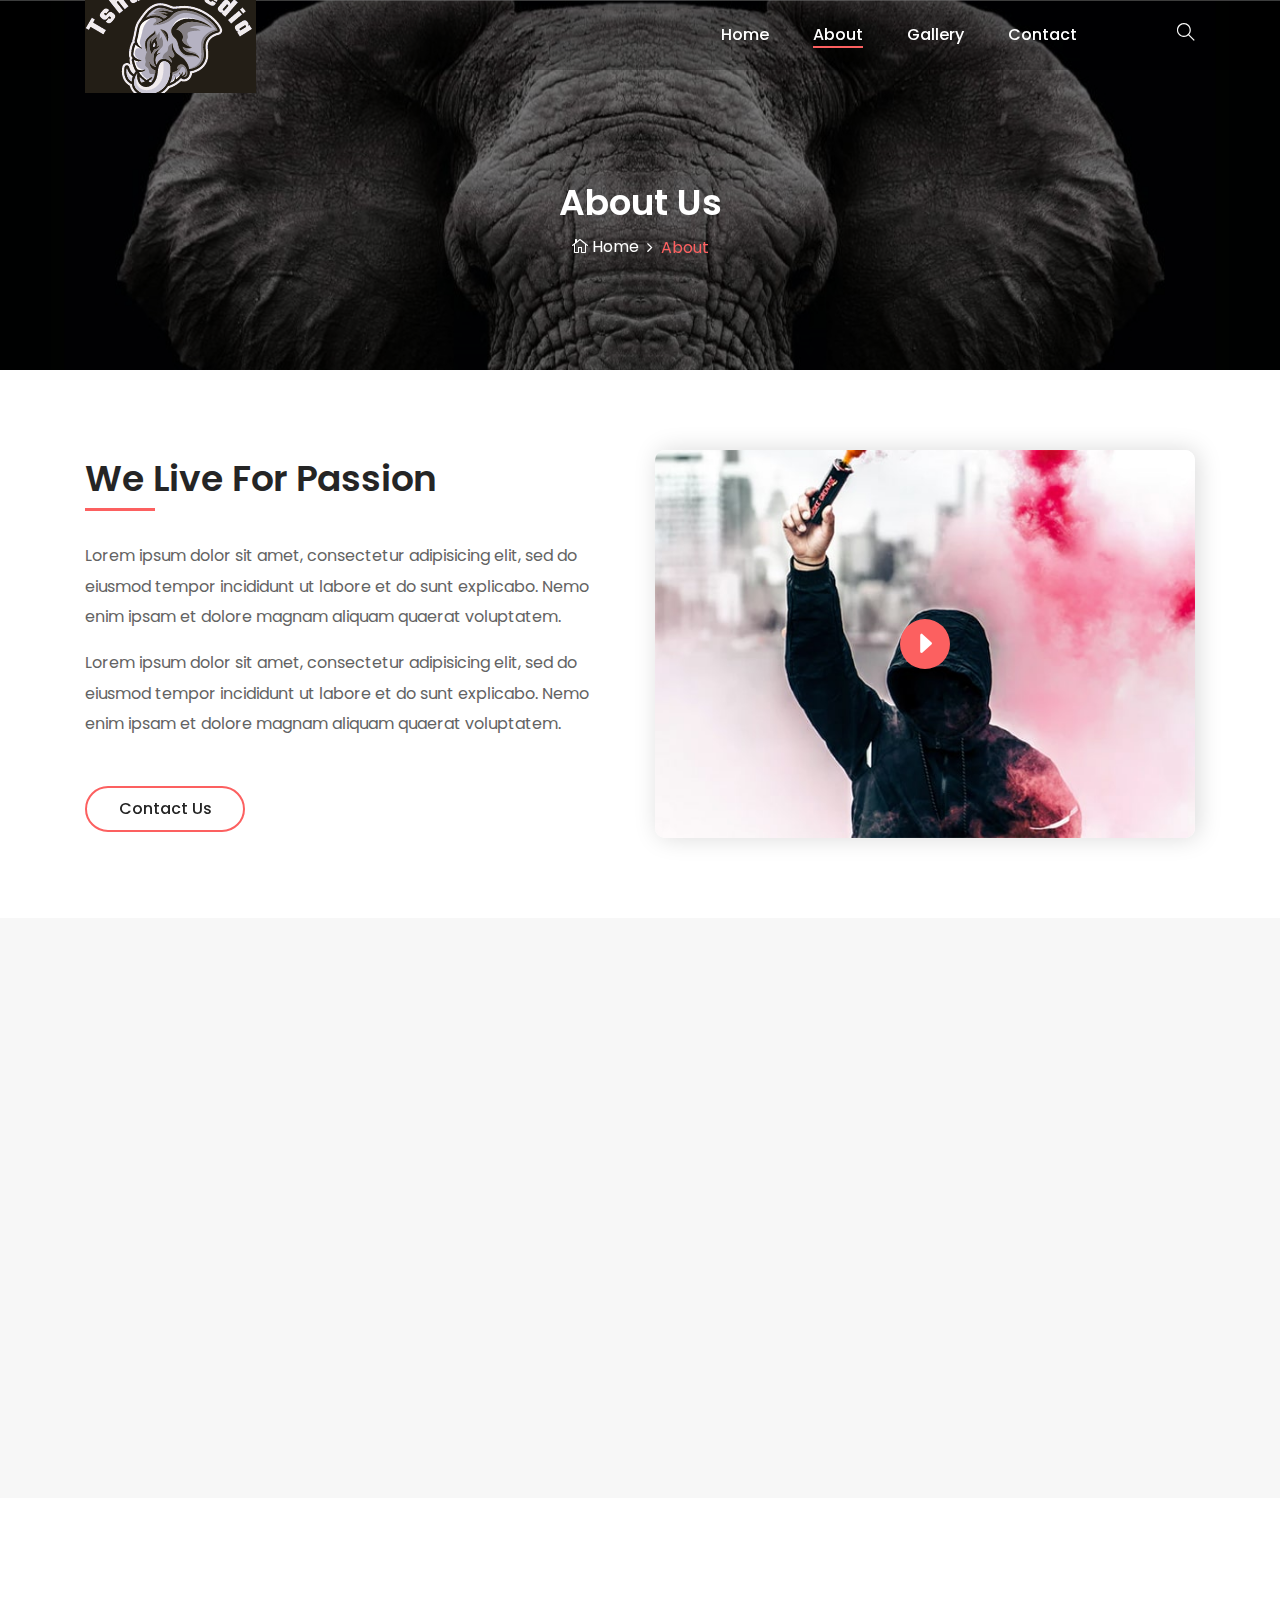
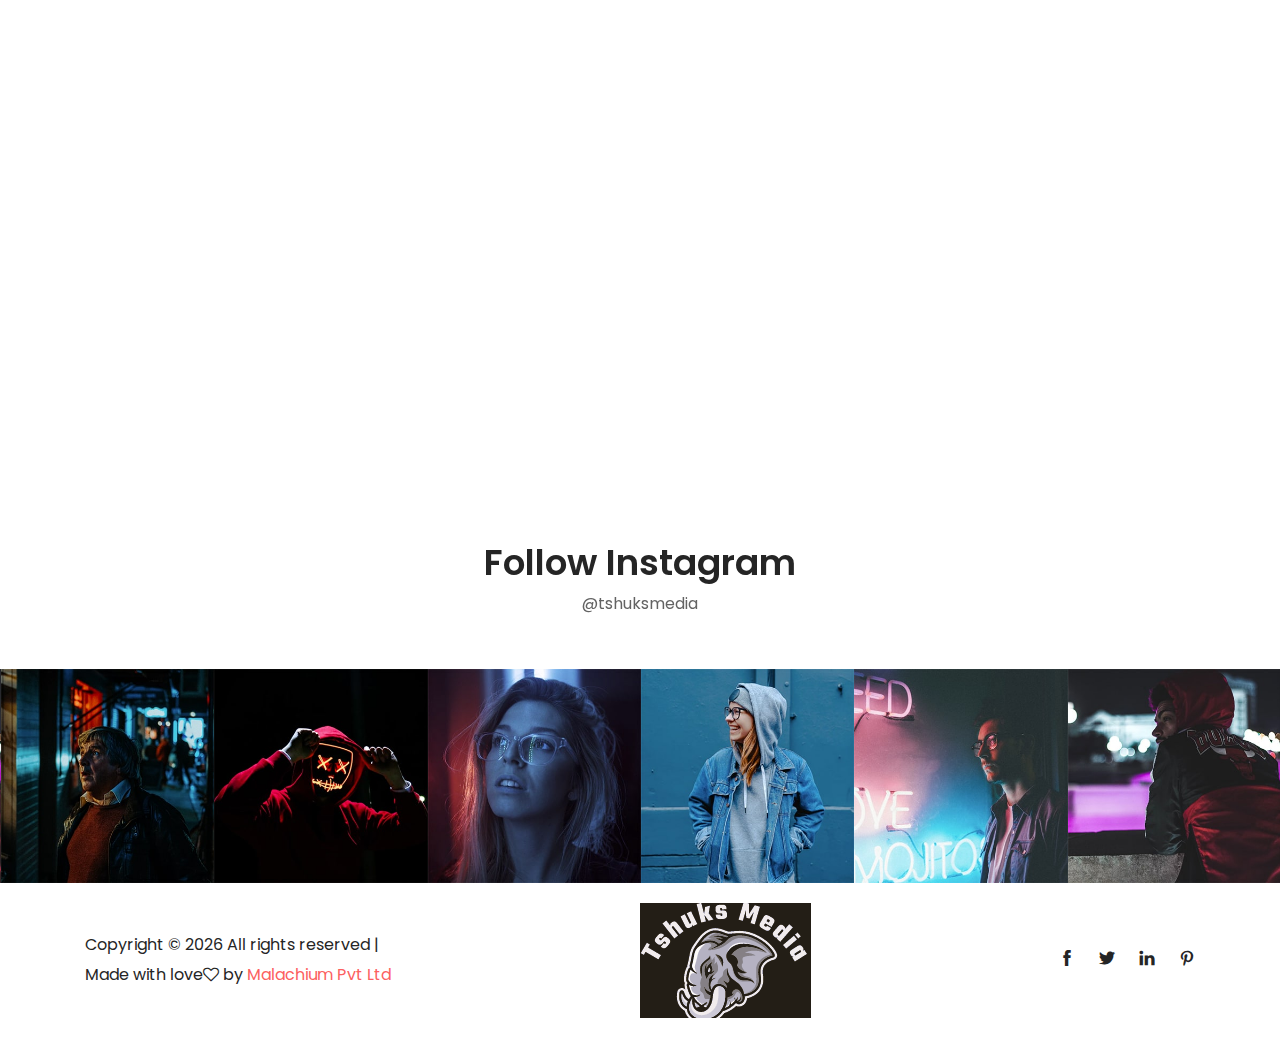
==== about.html @ f644c374 "first commit" ====
<!DOCTYPE html>
<html lang="en">

<head>
    <meta charset="UTF-8">
    <meta name="description" content="">
    <meta http-equiv="X-UA-Compatible" content="IE=edge">
    <meta name="viewport" content="width=device-width, initial-scale=1, shrink-to-fit=no">

    <!-- Title -->
    <title>Tshuks Media</title>

    <!-- Favicon -->
    <link rel="icon" href="./img/core-img/favicon.png">

    <!-- Stylesheet -->
    <link rel="stylesheet" href="style.css">

</head>

<body>
    <!-- Preloader -->
    <div id="preloader">
        <div class="loader"></div>
    </div>
    <!-- /Preloader -->

    <!-- Top Search Form Area -->
    <div class="top-search-area">
        <div class="modal fade" id="searchModal" tabindex="-1" role="dialog" aria-hidden="true">
            <div class="modal-dialog modal-dialog-centered" role="document">
                <div class="modal-content">
                    <div class="modal-body">
                        <!-- Close -->
                        <button type="button" class="btn close-btn" data-dismiss="modal"><i class="ti-close"></i></button>
                        <!-- Form -->
                        <form action="index.html" method="post">
                            <input type="search" name="top-search-bar" class="form-control" placeholder="Search and hit enter...">
                            <button type="submit">Search</button>
                        </form>
                    </div>
                </div>
            </div>
        </div>
    </div>

    <!-- Header Area Start -->
    <header class="header-area">
        <!-- Main Header Start -->
        <div class="main-header-area">
            <div class="classy-nav-container breakpoint-off">
                <div class="container">
                    <!-- Classy Menu -->
                    <nav class="classy-navbar justify-content-between" id="alimeNav">

                        <!-- Logo -->
                        <a class="nav-brand" href="./index.html"><img src="./img/core-img/logo.png" alt=""></a>

                        <!-- Navbar Toggler -->
                        <div class="classy-navbar-toggler">
                            <span class="navbarToggler"><span></span><span></span><span></span></span>
                        </div>

                        <!-- Menu -->
                        <div class="classy-menu">
                            <!-- Menu Close Button -->
                            <div class="classycloseIcon">
                                <div class="cross-wrap"><span class="top"></span><span class="bottom"></span></div>
                            </div>
                            <!-- Nav Start -->
                            <div class="classynav">
                                <ul id="nav">
                                    <li><a href="./index.html">Home</a></li>
                                   
                                    <li class="active"><a href="./about.html">About</a></li>
                                    <li><a href="./gallery.html">Gallery</a></li>
                                    
                                    <li><a href="./contact.html">Contact</a></li>
                                </ul>

                                <!-- Search Icon -->
                                <div class="search-icon" data-toggle="modal" data-target="#searchModal"><i class="ti-search"></i></div>
                            </div>
                            <!-- Nav End -->
                        </div>
                    </nav>
                </div>
            </div>
        </div>
    </header>
    <!-- Header Area End -->

    <!-- Breadcrumb Area Start -->
    <section class="breadcrumb-area bg-img bg-overlay jarallax" style="background-image: url(img/bg-img/38.jpg);">
        <div class="container h-100">
            <div class="row h-100 align-items-center">
                <div class="col-12">
                    <div class="breadcrumb-content text-center">
                        <h2 class="page-title">About Us</h2>
                        <nav aria-label="breadcrumb">
                            <ol class="breadcrumb justify-content-center">
                                <li class="breadcrumb-item"><a href="index.html"><i class="icon_house_alt"></i> Home</a></li>
                                <li class="breadcrumb-item active" aria-current="page">About</li>
                            </ol>
                        </nav>
                    </div>
                </div>
            </div>
        </div>
    </section>
    <!-- Breadcrumb Area End -->

    <!-- About Us Area Start -->
    <div class="about-us-area section-padding-80-0 clearfix">
        <div class="container">
            <div class="row align-items-center">
                <div class="col-12 col-lg-6">
                    <div class="about-us-content mb-80">
                        <h3 class="wow fadeInUp" data-wow-delay="100ms">We Live For Passion</h3>
                        <div class="line wow fadeInUp" data-wow-delay="200ms"></div>
                        <p class="wow fadeInUp" data-wow-delay="300ms">Lorem ipsum dolor sit amet, consectetur adipisicing elit, sed do eiusmod tempor incididunt ut labore et do sunt explicabo. Nemo enim ipsam et dolore magnam aliquam quaerat voluptatem.</p>
                        <p class="wow fadeInUp" data-wow-delay="400ms">Lorem ipsum dolor sit amet, consectetur adipisicing elit, sed do eiusmod tempor incididunt ut labore et do sunt explicabo. Nemo enim ipsam et dolore magnam aliquam quaerat voluptatem.</p>
                        <a class="btn alime-btn btn-2 mt-30 wow fadeInUp" data-wow-delay="500ms" href="#">Contact Us</a>
                    </div>
                </div>
                <div class="col-12 col-lg-6">
                    <div class="about-video-area mb-80 wow fadeInUp" data-wow-delay="100ms">
                        <img src="img/bg-img/17.jpg" alt="">
                        <div class="video-icon">
                            <a href="https://www.youtube.com/watch?v=sSakBz_eYzQ" class="video-play-btn"><i class="arrow_triangle-right"></i></a>
                        </div>
                    </div>
                </div>
            </div>
        </div>
    </div>
    <!-- About Us Area End -->

    <!-- Why Choose Us Area Start -->
    <section class="why-choose-us-area bg-gray section-padding-80-0 clearfix">
        <div class="container">
            <div class="row">
                <div class="col-12">
                    <div class="section-heading text-center wow fadeInUp" data-wow-delay="100ms">
                        <h2>Why Choose Us</h2>
                    </div>
                </div>
            </div>

            <div class="row">
                <!-- Single Why Choose Area -->
                <div class="col-md-6 col-lg-4">
                    <div class="why-choose-us-content text-center mb-80 wow fadeInUp" data-wow-delay="100ms">
                        <div class="chosse-us-icon">
                            <i class="fa fa-film" aria-hidden="true"></i>
                        </div>
                        <h4>High Quality Images</h4>
                        <p>Lorem ipsum dolor sit amet, consectetur isicing elit, sed do eiusmod tempor incididunt ut labore et dolore magna aliqua. Ut elit, sed do eiusmod te</p>
                    </div>
                </div>

                <!-- Single Why Choose Area -->
                <div class="col-md-6 col-lg-4">
                    <div class="why-choose-us-content text-center mb-80 wow fadeInUp" data-wow-delay="300ms">
                        <div class="chosse-us-icon">
                            <i class="fa fa-pencil" aria-hidden="true"></i>
                        </div>
                        <h4>Abundant Experience</h4>
                        <p>Lorem ipsum dolor sit amet, consectetur isicing elit, sed do eiusmod tempor incididunt ut labore et dolore magna aliqua. Ut elit, sed do eiusmod te</p>
                    </div>
                </div>

                <!-- Single Why Choose Area -->
                <div class="col-md-6 col-lg-4">
                    <div class="why-choose-us-content text-center mb-80 wow fadeInUp" data-wow-delay="500ms">
                        <div class="chosse-us-icon">
                            <i class="fa fa-camera" aria-hidden="true"></i>
                        </div>
                        <h4>Modern Equipments</h4>
                        <p>Lorem ipsum dolor sit amet, consectetur isicing elit, sed do eiusmod tempor incididunt ut labore et dolore magna aliqua. Ut elit, sed do eiusmod te</p>
                    </div>
                </div>
            </div>
        </div>
    </section>
    <!-- Why Choose  us Area End -->

    <!-- Our Team Area Start -->
    <section class="our-team-area section-padding-80-50">
        <div class="container">
            <div class="row">
                <div class="col-12">
                    <div class="section-heading text-center wow fadeInUp" data-wow-delay="100ms">
                        <h2>Our Services</h2>
                    </div>
                </div>
            </div>

            <div class="row">
                <!-- Team Member Area -->
                <div class="col-md-6 col-xl-3">
                    <div class="team-content-area text-center mb-30 wow fadeInUp" data-wow-delay="100ms">
                        <div class="member-thumb">
                            <img src="img/bg-img/19.jpg" alt="">
                        </div>
                        <h5>Events</h5>
                        <span>Photography</span>
                        <div class="member-social-info">
                            <a href="#"><i class="ti-facebook"></i></a>
                            <a href="#"><i class="ti-twitter-alt"></i></a>
                            <a href="#"><i class="ti-linkedin"></i></a>
                            <a href="#"><i class="ti-pinterest"></i></a>
                        </div>
                    </div>
                </div>

                <!-- Team Member Area -->
                <div class="col-md-6 col-xl-3">
                    <div class="team-content-area text-center mb-30 wow fadeInUp" data-wow-delay="300ms">
                        <div class="member-thumb">
                            <img src="img/bg-img/20.jpg" alt="">
                        </div>
                        <h5>Wedding</h5>
                        <span>Photography</span>
                        <div class="member-social-info">
                            <a href="#"><i class="ti-facebook"></i></a>
                            <a href="#"><i class="ti-twitter-alt"></i></a>
                            <a href="#"><i class="ti-linkedin"></i></a>
                            <a href="#"><i class="ti-pinterest"></i></a>
                        </div>
                    </div>
                </div>

                <!-- Team Member Area -->
                <div class="col-md-6 col-xl-3">
                    <div class="team-content-area text-center mb-30 wow fadeInUp" data-wow-delay="500ms">
                        <div class="member-thumb">
                            <img src="img/bg-img/21.jpg" alt="">
                        </div>
                        <h5>Photoshoots</h5>
                        <span></span>
                        <div class="member-social-info">
                            <a href="#"><i class="ti-facebook"></i></a>
                            <a href="#"><i class="ti-twitter-alt"></i></a>
                            <a href="#"><i class="ti-linkedin"></i></a>
                            <a href="#"><i class="ti-pinterest"></i></a>
                        </div>
                    </div>
                </div>

                <!-- Team Member Area -->
                <div class="col-md-6 col-xl-3">
                    <div class="team-content-area text-center mb-30 wow fadeInUp" data-wow-delay="700ms">
                        <div class="member-thumb">
                            <img src="img/bg-img/22.jpg" alt="">
                        </div>
                        <h5>Design</h5>
                        <span>Photography</span>
                        <div class="member-social-info">
                            <a href="#"><i class="ti-facebook"></i></a>
                            <a href="#"><i class="ti-twitter-alt"></i></a>
                            <a href="#"><i class="ti-linkedin"></i></a>
                            <a href="#"><i class="ti-pinterest"></i></a>
                        </div>
                    </div>
                </div>
            </div>
        </div>
    </section>
    <!-- Our Team Area End -->

    <!-- Follow Area Start -->
    <div class="follow-area clearfix">
        <div class="container">
            <div class="row">
                <div class="col-12">
                    <div class="section-heading text-center">
                        <h2>Follow Instagram</h2>
                        <p>@tshuksmedia</p>
                    </div>
                </div>
            </div>
        </div>

        <!-- Instagram Feed Area -->
        <div class="instragram-feed-area owl-carousel">
            <!-- Single Instagram Item -->
            <div class="single-instagram-item">
                <img src="img/bg-img/11.jpg" alt="">
                <div class="instagram-hover-content text-center d-flex align-items-center justify-content-center">
                    <a href="#">
                        <i class="ti-instagram" aria-hidden="true"></i>
                        <span>Tshuks Media</span>
                    </a>
                </div>
            </div>
            <!-- Single Instagram Item -->
            <div class="single-instagram-item">
                <img src="img/bg-img/12.jpg" alt="">
                <div class="instagram-hover-content text-center d-flex align-items-center justify-content-center">
                    <a href="#">
                        <i class="ti-instagram" aria-hidden="true"></i>
                        <span>Tshuks Media</span>
                    </a>
                </div>
            </div>
            <!-- Single Instagram Item -->
            <div class="single-instagram-item">
                <img src="img/bg-img/13.jpg" alt="">
                <div class="instagram-hover-content text-center d-flex align-items-center justify-content-center">
                    <a href="#">
                        <i class="ti-instagram" aria-hidden="true"></i>
                        <span>Tshuks Media</span>
                    </a>
                </div>
            </div>
            <!-- Single Instagram Item -->
            <div class="single-instagram-item">
                <img src="img/bg-img/14.jpg" alt="">
                <div class="instagram-hover-content text-center d-flex align-items-center justify-content-center">
                    <a href="#">
                        <i class="ti-instagram" aria-hidden="true"></i>
                        <span>Tshuks Media</span>
                    </a>
                </div>
            </div>
            <!-- Single Instagram Item -->
            <div class="single-instagram-item">
                <img src="img/bg-img/15.jpg" alt="">
                <div class="instagram-hover-content text-center d-flex align-items-center justify-content-center">
                    <a href="#">
                        <i class="ti-instagram" aria-hidden="true"></i>
                        <span>Tshuks Media</span>
                    </a>
                </div>
            </div>
            <!-- Single Instagram Item -->
            <div class="single-instagram-item">
                <img src="img/bg-img/16.jpg" alt="">
                <div class="instagram-hover-content text-center d-flex align-items-center justify-content-center">
                    <a href="#">
                        <i class="ti-instagram" aria-hidden="true"></i>
                        <span>Tshuks Media</span>
                    </a>
                </div>
            </div>
        </div>
    </div>
    <!-- Follow Area End -->

    <!-- Footer Area Start -->
    <footer class="footer-area">
        <div class="container">
            <div class="row">
                <div class="col-12">
                    <div class="footer-content d-flex align-items-center justify-content-between">
                        <!-- Copywrite Text -->
                        <div class="copywrite-text">
                            <p><!-- Link back to Colorlib can't be removed. Template is licensed under CC BY 3.0. -->
                                Copyright &copy;
                                <script>document.write(new Date().getFullYear());</script> All rights reserved | <br>Made with love<i
                                    class="fa fa-heart-o" aria-hidden="true"></i> by <a href="https://www.malachium.co.zw"
                                    target="_blank">Malachium Pvt Ltd</a>
                                <!-- Link back to Colorlib can't be removed. Template is licensed under CC BY 3.0. -->
                            </p>
                        </div>
                        <!-- Footer Logo -->
                        <div class="footer-logo">
                            <a href="#"><img src="img/core-img/logo2.png" alt=""></a>
                        </div>
                        <!-- Social Info -->
                        <div class="social-info">
                            <a href="#"><i class="ti-facebook" aria-hidden="true"></i></a>
                            <a href="#"><i class="ti-twitter-alt" aria-hidden="true"></i></a>
                            <a href="#"><i class="ti-linkedin" aria-hidden="true"></i></a>
                            <a href="#"><i class="ti-pinterest" aria-hidden="true"></i></a>
                        </div>
                    </div>
                </div>
            </div>
        </div>
    </footer>
    <!-- Footer Area End -->

    <!-- **** All JS Files ***** -->
    <!-- jQuery 2.2.4 -->
    <script src="js/jquery.min.js"></script>
    <!-- Popper -->
    <script src="js/popper.min.js"></script>
    <!-- Bootstrap -->
    <script src="js/bootstrap.min.js"></script>
    <!-- All Plugins -->
    <script src="js/alime.bundle.js"></script>
    <!-- Active -->
    <script src="js/default-assets/active.js"></script>

</body>

</html>
---- style.css ----
/* ------------------------------------------
[Master Stylesheet]

Template Name: Alime - Photography HTML Template
Template Author: Colorlib
Template Author URL: http://colorlib.com
Version: 1.0.0
Last Update: Feb 22, 2019


[Tables of CSS Content]

+ body

    - 01.0 Reboot CSS
    - 02.0 Spacing CSS
    - 03.0 Preloader CSS
    - 04.0 Heading CSS
    - 05.0 Backtotop CSS
    - 06.0 Buttons CSS
    - 07.0 Header CSS
    - 08.0 Hero CSS
    - 09.0 Footer CSS
    - 10.0 Follow CSS
    - 11.0 About CSS
    - 12.0 Breadcrumb CSS
    - 13.0 Blog CSS
    - 14.0 Team CSS
    - 15.0 Gallery CSS
    - 16.0 Contact CSS

--------------------------------------------- */
/* Import Fonts & All CSS */
@import url("https://fonts.googleapis.com/css?family=Poppins:100,200,300,400,500,600,700");
@import url(css/bootstrap.min.css);
@import url(css/animate.css);
@import url(css/default-assets/classy-nav.css);
@import url(css/owl.carousel.min.css);
@import url(css/magnific-popup.css);
@import url(css/font-awesome.min.css);
@import url(css/default-assets/themify-icons.css);
@import url(css/style.css);
/* :: 01.0 Reboot CSS */
* {
  margin: 0;
  padding: 0; }

body {
  font-family: "Poppins", sans-serif;
  font-weight: 400;
  font-size: 16px;
  position: relative;
  z-index: auto; }

h1,
h2,
h3,
h4,
h5,
h6 {
  font-family: "Poppins", sans-serif;
  color: #252525;
  line-height: 1.3;
  font-weight: 600; }

a,
a:active,
a:focus,
a:hover {
  color: #252525;
  text-decoration: none;
  -webkit-transition-duration: 500ms;
  -o-transition-duration: 500ms;
  transition-duration: 500ms;
  outline: none;
  font-weight: 500; }

li {
  list-style: none; }

p {
  line-height: 1.9;
  color: #636363;
  font-size: 16px;
  font-weight: 400; }

img {
  width: 100%;
  height: auto; }

ul {
  margin: 0;
  padding: 0; }
  ul li {
    margin: 0;
    padding: 0; }

.bg-overlay {
  position: relative;
  z-index: 1; }
  .bg-overlay::after {
    position: absolute;
    content: "";
    height: 100%;
    width: 100%;
    top: 0;
    left: 0;
    z-index: -1;
    background-color: rgba(0, 0, 0, 0.4); }

.bg-img {
  background-position: center center !important;
  background-size: cover !important;
  background-repeat: no-repeat !important; }

.jarallax {
  position: relative;
  z-index: 0; }
  .jarallax > .jarallax-img {
    position: absolute;
    object-fit: cover;
    font-family: 'object-fit: cover';
    top: 0;
    left: 0;
    width: 100%;
    height: 100%;
    z-index: -1; }

.mfp-image-holder .mfp-close,
.mfp-iframe-holder .mfp-close {
  position: fixed;
  z-index: 100;
  color: #ffffff;
  right: 20px;
  text-align: center;
  padding-right: 0;
  width: 100%;
  top: 20px;
  width: 30px;
  background: #fc6060;
  height: 30px;
  line-height: 30px; }

img.mfp-img {
  -webkit-box-shadow: 0 2px 40px 8px rgba(15, 15, 15, 0.15);
  box-shadow: 0 2px 40px 8px rgba(15, 15, 15, 0.15); }

button.mfp-close,
button.mfp-arrow {
  background: #fc6060; }

.mfp-bottom-bar {
  display: none !important; }

.mfp-bg {
  background-color: #000000; }

.bg-transparent {
  background-color: transparent !important; }

.bg-gray {
  background-color: #f7f7f7 !important; }

textarea:focus,
input:focus {
  outline: none; }

textarea:invalid,
input:invalid,
textarea:required,
input:required {
  box-shadow: none !important; }

.border {
  border-color: #ebebeb; }

.mfp-arrow-left::after {
  border-right-color: transparent; }

.mfp-arrow-left::before {
  border-right-color: #ffffff; }

.mfp-arrow-right::after {
  border-left-color: transparent; }

.mfp-arrow-right::before {
  border-left-color: #ffffff; }

/* :: 02.0 Spacing CSS */
.mt-15 {
  margin-top: 15px; }

.mt-30 {
  margin-top: 30px; }

.mt-40 {
  margin-top: 40px; }

.mt-50 {
  margin-top: 50px; }

.mt-70 {
  margin-top: 70px; }

.mt-80 {
  margin-top: 80px; }

.mt-100 {
  margin-top: 100px; }

.mt-150 {
  margin-top: 150px; }

.mr-15 {
  margin-right: 15px; }

.mr-30 {
  margin-right: 30px; }

.mr-50 {
  margin-right: 50px; }

.mr-100 {
  margin-right: 100px; }

.mb-10 {
  margin-bottom: 10px; }

.mb-15 {
  margin-bottom: 15px; }

.mb-30 {
  margin-bottom: 30px; }

.mb-40 {
  margin-bottom: 40px; }

.mb-50 {
  margin-bottom: 50px; }

.mb-60 {
  margin-bottom: 60px; }

.mb-70 {
  margin-bottom: 70px; }

.mb-80 {
  margin-bottom: 80px; }

.mb-100 {
  margin-bottom: 100px; }

.ml-15 {
  margin-left: 15px; }

.ml-30 {
  margin-left: 30px; }

.ml-50 {
  margin-left: 50px; }

.ml-100 {
  margin-left: 100px; }

.pt-50 {
  padding-top: 50px !important; }

.section-padding-80 {
  padding-top: 80px;
  padding-bottom: 80px; }

.section-padding-0-80 {
  padding-top: 0;
  padding-bottom: 80px; }

.section-padding-80-0 {
  padding-top: 80px;
  padding-bottom: 0; }

.section-padding-80-50 {
  padding-top: 80px;
  padding-bottom: 50px; }

.section-padding-100 {
  padding-top: 100px;
  padding-bottom: 100px; }

.section-padding-0-100 {
  padding-top: 0;
  padding-bottom: 100px; }

.section-padding-100-0 {
  padding-top: 100px;
  padding-bottom: 0; }

/* :: 3.0 Preloader CSS */
#preloader {
  position: fixed;
  width: 100%;
  height: 100%;
  z-index: 9999999;
  top: 0;
  left: 0;
  background-color: #ffffff;
  display: -webkit-box;
  display: -ms-flexbox;
  display: flex;
  -webkit-box-align: center;
  -ms-flex-align: center;
  align-items: center;
  -webkit-box-pack: center;
  -ms-flex-pack: center;
  justify-content: center;
  overflow: hidden; }

.loader,
.loader:before,
.loader:after {
  border-radius: 50%;
  width: 2.5em;
  height: 2.5em;
  -webkit-animation-fill-mode: both;
  animation-fill-mode: both;
  -webkit-animation: load7 1.8s infinite ease-in-out;
  animation: load7 1.8s infinite ease-in-out; }

.loader {
  margin-top: -20px;
  color: #fc6060;
  font-size: 6px;
  position: relative;
  -webkit-transform: translateZ(0);
  -ms-transform: translateZ(0);
  transform: translateZ(0);
  -webkit-animation-delay: -0.16s;
  animation-delay: -0.16s; }

.loader:before,
.loader:after {
  content: '';
  position: absolute;
  top: 0; }

.loader:before {
  left: -3.5em;
  -webkit-animation-delay: -0.32s;
  animation-delay: -0.32s; }

.loader:after {
  left: 3.5em; }

@-webkit-keyframes load7 {
  0%,
    80%,
    100% {
    box-shadow: 0 2.5em 0 -1.3em; }
  40% {
    box-shadow: 0 2.5em 0 0; } }
@keyframes load7 {
  0%,
    80%,
    100% {
    box-shadow: 0 2.5em 0 -1.3em; }
  40% {
    box-shadow: 0 2.5em 0 0; } }
/* :: 4.0 Heading CSS */
.section-heading {
  position: relative;
  z-index: 1;
  margin-bottom: 50px; }
  .section-heading h2 {
    font-size: 36px;
    text-transform: capitalize;
    margin-bottom: 5px;
    display: block;
    line-height: 1.2; }
    @media only screen and (max-width: 767px) {
      .section-heading h2 {
        font-size: 24px; } }
  .section-heading p {
    margin-bottom: 0; }
  .section-heading.white p,
  .section-heading.white h2 {
    color: #ffffff; }

/* :: 5.0 Backtotop CSS */
#scrollUp {
  position: fixed;
  right: 40px;
  font-size: 20px;
  line-height: 40px;
  width: 40px;
  height: 40px;
  bottom: 40px;
  background-color: #fc6060;
  color: #ffffff;
  text-align: center;
  -webkit-transition-duration: 500ms;
  -o-transition-duration: 500ms;
  transition-duration: 500ms;
  border-radius: 50%;
  -webkit-box-shadow: 0 2px 40px 8px rgba(15, 15, 15, 0.15);
  box-shadow: 0 2px 40px 8px rgba(15, 15, 15, 0.15);
  z-index: 15962536; }
  @media only screen and (max-width: 767px) {
    #scrollUp {
      right: 20px;
      bottom: 20px; } }
  #scrollUp:focus, #scrollUp:hover {
    background-color: #000000;
    color: #ffffff; }

/* :: 6.0 Buttons CSS */
.btn:focus {
  box-shadow: none; }

.alime-btn {
  position: relative;
  z-index: 1;
  min-width: 160px;
  height: 46px;
  line-height: 42px;
  font-size: 16px;
  font-weight: 500;
  display: inline-block;
  padding: 0 30px;
  text-align: center;
  text-transform: capitalize;
  background-color: transparent;
  color: #ffffff;
  border: 2px solid #fc6060;
  border-radius: 60px;
  -webkit-transition-duration: 500ms;
  -o-transition-duration: 500ms;
  transition-duration: 500ms; }
  .alime-btn.btn-2 {
    color: #252525; }
  .alime-btn:focus, .alime-btn:hover {
    font-weight: 500;
    -webkit-box-shadow: 0 2px 40px 8px rgba(15, 15, 15, 0.15);
    box-shadow: 0 2px 40px 8px rgba(15, 15, 15, 0.15);
    background-color: #fc6060;
    color: #ffffff; }

.badges-btn {
  background-color: #ebebeb;
  padding: 5px 15px;
  display: inline-block;
  color: #636363;
  font-size: 12px;
  font-weight: 500;
  text-transform: uppercase;
  border-radius: 2px;
  -webkit-transition-duration: 500ms;
  -o-transition-duration: 500ms;
  transition-duration: 500ms;
  letter-spacing: 1px; }
  .badges-btn:hover, .badges-btn:focus {
    background-color: #fc6060;
    color: #ffffff;
    font-weight: 500; }

/* :: 7.0 Header CSS */
.header-area {
  position: fixed;
  z-index: 100;
  width: 100%;
  -webkit-transition-duration: 500ms;
  -o-transition-duration: 500ms;
  transition-duration: 500ms;
  background-color: transparent; }
  .header-area .search-icon {
    position: relative;
    z-index: 1;
    margin-left: 80px; }
    .header-area .search-icon i {
      font-size: 18px;
      color: #ffffff;
      cursor: pointer; }

.top-search-area .modal {
  background-color: rgba(0, 0, 0, 0.7); }
.top-search-area .modal-content .modal-body {
  padding: 50px; }
  .top-search-area .modal-content .modal-body button.close-btn {
    position: absolute;
    top: 15px;
    right: 15px;
    z-index: 10;
    font-size: 14px; }
    .top-search-area .modal-content .modal-body button.close-btn.btn {
      padding: 0;
      background-color: transparent; }
.top-search-area form {
  width: 100%;
  position: relative;
  z-index: 1; }
  .top-search-area form input {
    width: 100%;
    height: 50px;
    border: none;
    -webkit-box-shadow: 0 0 30px 15px rgba(0, 0, 0, 0.08);
    box-shadow: 0 0 30px 15px rgba(0, 0, 0, 0.08);
    border-radius: 6px;
    font-size: 12px;
    font-style: italic;
    padding: 0 20px; }
    .top-search-area form input:focus {
      -webkit-box-shadow: 0 0 30px 15px rgba(0, 0, 0, 0.08);
      box-shadow: 0 0 30px 15px rgba(0, 0, 0, 0.08); }
  .top-search-area form button {
    position: absolute;
    width: 100px;
    height: 50px;
    top: 0;
    right: 0;
    z-index: 10;
    border-radius: 0 6px 6px 0;
    border: none;
    background-color: #fc6060;
    font-weight: 600;
    font-size: 14px;
    text-transform: uppercase;
    text-align: center;
    color: #ffffff;
    cursor: pointer; }

.classy-nav-container {
  background-color: transparent;
  padding: 0; }
  .classy-nav-container .classy-navbar {
    -webkit-transition-duration: 500ms;
    -o-transition-duration: 500ms;
    transition-duration: 500ms;
    height: 70px;
    padding: 0; }
    @media only screen and (max-width: 767px) {
      .classy-nav-container .classy-navbar .nav-brand {
        max-width: 90px;
        margin-right: 15px; } }
    .classy-nav-container .classy-navbar .classynav ul li a {
      font-size: 16px;
      text-transform: capitalize;
      color: #ffffff;
      font-weight: 500;
      padding: 0 20px; }
      .classy-nav-container .classy-navbar .classynav ul li a:hover, .classy-nav-container .classy-navbar .classynav ul li a:focus {
        color: #fc6060; }
      @media only screen and (min-width: 992px) and (max-width: 1199px) {
        .classy-nav-container .classy-navbar .classynav ul li a {
          font-size: 14px; } }
      @media only screen and (min-width: 768px) and (max-width: 991px) {
        .classy-nav-container .classy-navbar .classynav ul li a {
          font-size: 14px;
          color: #252525; }
          .classy-nav-container .classy-navbar .classynav ul li a:hover, .classy-nav-container .classy-navbar .classynav ul li a:focus {
            color: #fc6060; } }
      @media only screen and (max-width: 767px) {
        .classy-nav-container .classy-navbar .classynav ul li a {
          font-size: 14px;
          color: #252525; }
          .classy-nav-container .classy-navbar .classynav ul li a:hover, .classy-nav-container .classy-navbar .classynav ul li a:focus {
            color: #fc6060; } }
    .classy-nav-container .classy-navbar .classynav ul li.cn-dropdown-item ul li a, .classy-nav-container .classy-navbar .classynav ul li.megamenu-item ul li a {
      font-size: 14px;
      text-transform: capitalize;
      height: 42px;
      line-height: 42px;
      padding: 0 30px;
      color: #252525; }
      .classy-nav-container .classy-navbar .classynav ul li.cn-dropdown-item ul li a:focus, .classy-nav-container .classy-navbar .classynav ul li.cn-dropdown-item ul li a:hover, .classy-nav-container .classy-navbar .classynav ul li.megamenu-item ul li a:focus, .classy-nav-container .classy-navbar .classynav ul li.megamenu-item ul li a:hover {
        color: #fc6060; }

.classynav ul li.active a {
  position: relative;
  z-index: 1; }
  .classynav ul li.active a::before {
    width: calc(100% - 40px);
    height: 2px;
    background-color: #fc6060;
    position: absolute;
    bottom: 7px;
    left: 0;
    z-index: 1;
    content: '';
    left: 50%;
    transform: translateX(-50%); }
    @media only screen and (min-width: 768px) and (max-width: 991px) {
      .classynav ul li.active a::before {
        display: none; } }
    @media only screen and (max-width: 767px) {
      .classynav ul li.active a::before {
        display: none; } }

.classynav ul li.has-down > a::after,
.classynav ul li.has-down.active > a::after,
.classynav ul li.megamenu-item > a::after {
  color: #fc6060; }

.breakpoint-off .classynav ul li .dropdown,
.breakpoint-off .classynav ul li .megamenu {
  width: 210px;
  -webkit-box-shadow: 0 2px 40px 8px rgba(15, 15, 15, 0.15);
  box-shadow: 0 2px 40px 8px rgba(15, 15, 15, 0.15);
  border-radius: 6px; }

.breakpoint-off .classynav ul li .megamenu {
  width: 100%; }

.classy-navbar-toggler .navbarToggler span {
  background-color: #252525; }

.main-header-area {
  position: relative;
  z-index: 1;
  background-color: transparent;
  -webkit-transition-duration: 500ms;
  -o-transition-duration: 500ms;
  transition-duration: 500ms;
  height: 70px;
  background-color: rgba(0, 0, 0, 0.2); }
  .main-header-area.sticky {
    background-color: #000000; }

.classy-navbar-toggler .navbarToggler span {
  background-color: #ffffff; }

/* :: 8.0 Hero CSS */
.welcome-area {
  position: relative;
  z-index: 1; }

.welcome-slides {
  position: relative;
  z-index: 1;
  overflow: hidden; }
  .welcome-slides .owl-prev,
  .welcome-slides .owl-next {
    -webkit-transition-duration: 500ms;
    -o-transition-duration: 500ms;
    transition-duration: 500ms;
    width: 66px;
    height: 66px;
    border-radius: 50%;
    background-color: rgba(255, 255, 255, 0.1);
    position: absolute;
    top: 50%;
    left: 70px;
    margin-top: -33px;
    z-index: 10;
    text-align: center;
    line-height: 70px;
    color: #ffffff;
    font-size: 30px; }
    .welcome-slides .owl-prev:hover, .welcome-slides .owl-prev:focus,
    .welcome-slides .owl-next:hover,
    .welcome-slides .owl-next:focus {
      background-color: #fc6060; }
    @media only screen and (min-width: 768px) and (max-width: 991px) {
      .welcome-slides .owl-prev,
      .welcome-slides .owl-next {
        left: 30px; } }
    @media only screen and (max-width: 767px) {
      .welcome-slides .owl-prev,
      .welcome-slides .owl-next {
        width: 40px;
        left: 15px;
        height: 40px;
        font-size: 18px;
        line-height: 44px; } }
  .welcome-slides .owl-next {
    left: auto;
    right: 70px; }
    @media only screen and (min-width: 768px) and (max-width: 991px) {
      .welcome-slides .owl-next {
        right: 30px; } }
    @media only screen and (max-width: 767px) {
      .welcome-slides .owl-next {
        right: 15px; } }

.single-welcome-slide {
  position: relative;
  z-index: 2;
  width: 100%;
  height: 880px;
  background-color: #fc6060; }
  @media only screen and (min-width: 992px) and (max-width: 1199px) {
    .single-welcome-slide {
      height: 750px; } }
  @media only screen and (min-width: 768px) and (max-width: 991px) {
    .single-welcome-slide {
      height: 750px; } }
  @media only screen and (max-width: 767px) {
    .single-welcome-slide {
      height: 600px; } }
  .single-welcome-slide .welcome-text {
    position: relative;
    z-index: 1; }
    .single-welcome-slide .welcome-text h2 {
      font-weight: 700;
      font-size: 82px;
      display: block;
      margin-bottom: 0;
      background: -webkit-linear-gradient(#ff9696, #ffe89e);
      -webkit-background-clip: text;
      -webkit-text-fill-color: transparent; }
      @media only screen and (max-width: 767px) {
        .single-welcome-slide .welcome-text h2 {
          font-size: 42px; } }
    .single-welcome-slide .welcome-text p {
      color: #ffffff;
      margin-bottom: 50px;
      display: block; }
    .single-welcome-slide .welcome-text .hero-mail-contact {
      color: #ffffff;
      font-style: italic;
      text-decoration: underline; }
      .single-welcome-slide .welcome-text .hero-mail-contact:hover, .single-welcome-slide .welcome-text .hero-mail-contact:focus {
        color: #fc6060; }

/* :: 9.0 Footer CSS */
.footer-content {
  padding: 20px 0; }
  .footer-content .copywrite-text {
    position: relative;
    z-index: 1; }
    .footer-content .copywrite-text p {
      margin-bottom: 0;
      color: #252525; }
      @media only screen and (max-width: 767px) {
        .footer-content .copywrite-text p {
          font-size: 12px; } }
      .footer-content .copywrite-text p a {
        color: #fc6060;
        font-weight: 400; }
        @media only screen and (max-width: 767px) {
          .footer-content .copywrite-text p a {
            font-size: 12px; } }
  @media only screen and (max-width: 767px) {
    .footer-content .footer-logo a img {
      max-width: 50px; } }
  .footer-content .social-info a {
    color: #252525;
    font-size: 16px;
    margin-right: 20px; }
    .footer-content .social-info a:last-child {
      margin-right: 0; }
    @media only screen and (max-width: 767px) {
      .footer-content .social-info a {
        margin-right: 5px;
        font-size: 12px; } }
    .footer-content .social-info a:hover, .footer-content .social-info a:focus {
      color: #fc6060; }

/* :: 10.0 Follow CSS */
.single-instagram-item {
  position: relative;
  z-index: 1;
  overflow: hidden;
  -webkit-transition-duration: 500ms;
  -o-transition-duration: 500ms;
  transition-duration: 500ms; }
  .single-instagram-item img {
    width: 100%;
    -webkit-transition-duration: 1500ms;
    -o-transition-duration: 1500ms;
    transition-duration: 1500ms; }
  .single-instagram-item .instagram-hover-content {
    width: 100%;
    height: 100%;
    position: absolute;
    top: 0;
    bottom: 0;
    left: 0;
    right: 0;
    background-color: rgba(252, 96, 96, 0.9);
    opacity: 0;
    visibility: hidden;
    -webkit-transition-duration: 500ms;
    -o-transition-duration: 500ms;
    transition-duration: 500ms; }
    .single-instagram-item .instagram-hover-content a {
      text-align: center; }
      .single-instagram-item .instagram-hover-content a i {
        color: #ffffff;
        font-size: 32px;
        display: block;
        margin-bottom: 15px; }
      .single-instagram-item .instagram-hover-content a span {
        font-size: 14px;
        margin-bottom: 0;
        color: #ffffff; }
        @media only screen and (min-width: 992px) and (max-width: 1199px) {
          .single-instagram-item .instagram-hover-content a span {
            font-size: 12px; } }
        @media only screen and (min-width: 768px) and (max-width: 991px) {
          .single-instagram-item .instagram-hover-content a span {
            font-size: 12px; } }
        @media only screen and (max-width: 767px) {
          .single-instagram-item .instagram-hover-content a span {
            font-size: 12px; } }
  .single-instagram-item:hover img {
    -webkit-transform: scale(1.1);
    -ms-transform: scale(1.1);
    transform: scale(1.1); }
  .single-instagram-item:hover .instagram-hover-content {
    opacity: 1;
    visibility: visible; }

.instagram-gallery-single-item:hover .instagram-hover-content .zoom-img {
  margin-top: 0;
  opacity: 1; }

/* :: 11.0 About CSS */
.about-us-content h3 {
  font-size: 36px;
  display: block;
  margin-bottom: 5px; }
  @media only screen and (max-width: 767px) {
    .about-us-content h3 {
      font-size: 24px; } }
.about-us-content .line {
  height: 3px;
  width: 70px;
  background-color: #fc6060;
  margin-bottom: 30px; }

.about-video-area {
  position: relative;
  z-index: 1;
  border-radius: 10px; }
  .about-video-area img {
    -webkit-box-shadow: 3px 0 24px rgba(0, 0, 0, 0.15);
    box-shadow: 3px 0 24px rgba(0, 0, 0, 0.15);
    width: 100%;
    border-radius: 10px; }
  .about-video-area .video-icon a {
    position: absolute;
    top: 50%;
    left: 50%;
    z-index: 99;
    -webkit-transform: translate(-50%, -50%);
    -ms-transform: translate(-50%, -50%);
    transform: translate(-50%, -50%);
    color: #ffffff;
    height: 50px;
    width: 50px;
    display: inline-block;
    background-color: #fc6060;
    text-align: center;
    line-height: 56px;
    font-size: 38px;
    border-radius: 50%; }
    .about-video-area .video-icon a::after {
      content: '';
      position: absolute;
      width: 0%;
      height: 0%;
      border-radius: 50%;
      background-color: transparent;
      top: 50%;
      left: 50%;
      -webkit-transform: translate(-50%, -50%);
      -ms-transform: translate(-50%, -50%);
      transform: translate(-50%, -50%);
      border: 2px solid #fc6060;
      -webkit-animation: video-icon 1200ms linear infinite;
      animation: video-icon 1200ms linear infinite;
      z-index: -10; }
    .about-video-area .video-icon a:hover, .about-video-area .video-icon a:focus {
      background-color: #000000; }
      .about-video-area .video-icon a:hover::after, .about-video-area .video-icon a:focus::after {
        border: 2px solid #000000; }

@-webkit-keyframes video-icon {
  0% {
    width: 0;
    height: 0;
    opacity: 1; }
  50% {
    width: 100%;
    height: 100%;
    opacity: 1; }
  100% {
    width: 200%;
    height: 200%;
    opacity: 0; } }
@keyframes video-icon {
  0% {
    width: 0;
    height: 0;
    opacity: 1; }
  50% {
    width: 100%;
    height: 100%;
    opacity: 1; }
  100% {
    width: 200%;
    height: 200%;
    opacity: 0; } }
.why-choose-us-content {
  -webkit-transition-duration: 800ms;
  -o-transition-duration: 800ms;
  transition-duration: 800ms;
  background-color: #ffffff;
  padding: 80px 30px 50px;
  border-radius: 10px;
  box-shadow: 3px 0 15px -1px rgba(0, 0, 0, 0.15);
  position: relative;
  z-index: 1;
  margin-top: 50px; }
  .why-choose-us-content .chosse-us-icon {
    -webkit-transition-duration: 800ms;
    -o-transition-duration: 800ms;
    transition-duration: 800ms;
    height: 76px;
    width: 76px;
    background-color: #fc6060;
    display: inline-block;
    text-align: center;
    line-height: 76px;
    border-radius: 50%;
    color: #ffffff;
    font-size: 30px;
    position: absolute;
    top: -38px;
    left: 50%;
    margin-left: -38px; }
  .why-choose-us-content h4 {
    font-size: 20px;
    font-weight: 500;
    margin-bottom: 15px;
    -webkit-transition-duration: 800ms;
    -o-transition-duration: 800ms;
    transition-duration: 800ms; }
  .why-choose-us-content p {
    -webkit-transition-duration: 800ms;
    -o-transition-duration: 800ms;
    transition-duration: 800ms;
    font-size: 14px;
    margin-bottom: 0; }
  .why-choose-us-content:hover, .why-choose-us-content:focus {
    background-color: #fc6060; }
    .why-choose-us-content:hover .chosse-us-icon, .why-choose-us-content:focus .chosse-us-icon {
      background-color: #000000;
      box-shadow: 0 5px 15px 2px rgba(255, 255, 255, 0.15); }
    .why-choose-us-content:hover h4,
    .why-choose-us-content:hover p, .why-choose-us-content:focus h4,
    .why-choose-us-content:focus p {
      color: #ffffff; }

/* :: 12.0 Breadcrumb CSS */
.breadcrumb-area {
  position: relative;
  z-index: 1;
  height: 370px; }
  @media only screen and (max-width: 767px) {
    .breadcrumb-area {
      height: 240px; } }
  .breadcrumb-area .page-title {
    color: #ffffff;
    font-size: 36px; }
    @media only screen and (max-width: 767px) {
      .breadcrumb-area .page-title {
        font-size: 24px; } }

.breadcrumb-content {
  position: relative;
  z-index: 1;
  margin-top: 70px; }
  .breadcrumb-content .breadcrumb {
    padding: 0;
    background-color: transparent;
    margin-bottom: 0; }
    .breadcrumb-content .breadcrumb .breadcrumb-item {
      color: #fc6060;
      font-weight: 400;
      font-size: 16px; }
      .breadcrumb-content .breadcrumb .breadcrumb-item a {
        font-size: 16px;
        color: #ffffff;
        font-weight: 400; }
        .breadcrumb-content .breadcrumb .breadcrumb-item a:hover, .breadcrumb-content .breadcrumb .breadcrumb-item a:focus {
          color: #fc6060; }
    .breadcrumb-content .breadcrumb .breadcrumb-item + .breadcrumb-item::before {
      content: '\f105';
      color: #ffffff;
      font-family: "FontAwesome"; }

.breadcrumb-area.blog {
  height: 550px; }
  .breadcrumb-area.blog .breadcrumb-content .post-catagory {
    padding: 2px 15px;
    border-radius: 2px;
    font-size: 12px;
    text-transform: uppercase;
    color: #ffffff;
    background-color: #fc6060;
    font-weight: 500;
    margin-bottom: 15px; }
    .breadcrumb-area.blog .breadcrumb-content .post-catagory:hover, .breadcrumb-area.blog .breadcrumb-content .post-catagory:focus {
      font-weight: 500;
      background-color: #000000; }
  .breadcrumb-area.blog .breadcrumb-content .page-title {
    display: block;
    font-size: 48px;
    margin-bottom: 20px; }
    @media only screen and (max-width: 767px) {
      .breadcrumb-area.blog .breadcrumb-content .page-title {
        font-size: 30px; } }
  .breadcrumb-area.blog .breadcrumb-content .post-meta {
    position: relative;
    z-index: 1;
    margin-bottom: 5px; }
    .breadcrumb-area.blog .breadcrumb-content .post-meta a {
      position: relative;
      z-index: 1;
      font-size: 16px;
      color: #ffffff;
      font-weight: 500;
      margin-right: 21px; }
      @media only screen and (max-width: 767px) {
        .breadcrumb-area.blog .breadcrumb-content .post-meta a {
          font-size: 13px; } }
      .breadcrumb-area.blog .breadcrumb-content .post-meta a::after {
        content: '|';
        position: absolute;
        top: 0;
        right: -11px;
        z-index: 1; }
      .breadcrumb-area.blog .breadcrumb-content .post-meta a:last-child::after {
        display: none; }
      .breadcrumb-area.blog .breadcrumb-content .post-meta a:hover, .breadcrumb-area.blog .breadcrumb-content .post-meta a:focus {
        color: #fc6060; }
        .breadcrumb-area.blog .breadcrumb-content .post-meta a:hover::after, .breadcrumb-area.blog .breadcrumb-content .post-meta a:focus::after {
          color: #ffffff; }

/* :: 13.0 Blog CSS */
.blog-details-text {
  position: relative;
  z-index: 1; }
  .blog-details-text .row {
    margin-right: -5px;
    margin-left: -5px; }
    .blog-details-text .row .col-12 {
      padding-right: 5px;
      padding-left: 5px; }
  .blog-details-text p {
    font-size: 18px;
    margin-bottom: 20px; }

.alime-blockquote {
  position: relative;
  z-index: 1;
  margin-bottom: 30px;
  margin-top: 30px;
  border-left: 3px solid #fc6060;
  padding-left: 30px; }
  .alime-blockquote h4 {
    margin-bottom: 15px;
    font-size: 24px;
    color: #161715;
    line-height: 1.5;
    font-weight: 400; }
    @media only screen and (max-width: 767px) {
      .alime-blockquote h4 {
        font-size: 18px; } }
  .alime-blockquote h6 {
    font-size: 18px;
    color: #fc6060;
    text-transform: uppercase;
    margin-bottom: 0; }
    @media only screen and (max-width: 767px) {
      .alime-blockquote h6 {
        font-size: 14px; } }

.post-author-area {
  position: relative;
  z-index: 1; }
  @media only screen and (max-width: 767px) {
    .post-author-area {
      -ms-flex-wrap: wrap;
      flex-wrap: wrap; } }
  @media only screen and (max-width: 767px) {
    .post-author-area .popular-tags {
      -webkit-box-flex: 0;
      -ms-flex: 0 0 100%;
      flex: 0 0 100%;
      max-width: 100%;
      width: 100%;
      margin-bottom: 30px; } }
  .post-author-area .popular-tags li {
    display: inline-block;
    float: left;
    margin: 3px; }
  @media only screen and (max-width: 767px) {
    .post-author-area .post-social-info {
      -webkit-box-flex: 0;
      -ms-flex: 0 0 100%;
      flex: 0 0 100%;
      max-width: 100%;
      width: 100%; } }
  .post-author-area .post-social-info p {
    margin-bottom: 0;
    margin-right: 20px;
    color: #252525; }
  .post-author-area .post-social-info a {
    display: inline-block;
    color: #625b66;
    margin-right: 20px;
    font-size: 14px; }
    .post-author-area .post-social-info a:last-child {
      margin-right: 0; }
    .post-author-area .post-social-info a:hover, .post-author-area .post-social-info a:focus {
      color: #fc6060; }

.alime-pager-area {
  position: relative;
  z-index: 1; }
  .alime-pager-area .previous,
  .alime-pager-area .next {
    width: 100%;
    position: relative;
    z-index: 1;
    height: 290px; }
    @media only screen and (max-width: 767px) {
      .alime-pager-area .previous,
      .alime-pager-area .next {
        height: 180px; } }
    .alime-pager-area .previous::after,
    .alime-pager-area .next::after {
      -webkit-transition-duration: 500ms;
      -o-transition-duration: 500ms;
      transition-duration: 500ms;
      width: 100%;
      height: 100%;
      position: absolute;
      z-index: 10;
      background-color: rgba(0, 0, 0, 0.7);
      top: 0;
      left: 0;
      content: '';
      opacity: 0;
      visibility: hidden; }
    .alime-pager-area .previous .overlay-content,
    .alime-pager-area .next .overlay-content {
      position: absolute;
      width: 70%;
      height: 100%;
      top: 0;
      left: 15%;
      text-align: center;
      z-index: 100; }
      .alime-pager-area .previous .overlay-content .post-title,
      .alime-pager-area .next .overlay-content .post-title {
        font-size: 24px;
        color: #ffffff;
        margin-bottom: 0; }
        @media only screen and (max-width: 767px) {
          .alime-pager-area .previous .overlay-content .post-title,
          .alime-pager-area .next .overlay-content .post-title {
            font-size: 14px; } }
        .alime-pager-area .previous .overlay-content .post-title:hover, .alime-pager-area .previous .overlay-content .post-title:focus,
        .alime-pager-area .next .overlay-content .post-title:hover,
        .alime-pager-area .next .overlay-content .post-title:focus {
          color: #fc6060; }
      .alime-pager-area .previous .overlay-content .previous-link,
      .alime-pager-area .previous .overlay-content .next-link,
      .alime-pager-area .next .overlay-content .previous-link,
      .alime-pager-area .next .overlay-content .next-link {
        -webkit-transition-duration: 500ms;
        -o-transition-duration: 500ms;
        transition-duration: 500ms;
        position: absolute;
        top: 50%;
        margin-top: -15px;
        left: -10%;
        width: 30px;
        height: 30px;
        line-height: 30px;
        font-size: 30px;
        color: #ffffff;
        z-index: 100;
        opacity: 0; }
        .alime-pager-area .previous .overlay-content .previous-link:hover, .alime-pager-area .previous .overlay-content .previous-link:focus,
        .alime-pager-area .previous .overlay-content .next-link:hover,
        .alime-pager-area .previous .overlay-content .next-link:focus,
        .alime-pager-area .next .overlay-content .previous-link:hover,
        .alime-pager-area .next .overlay-content .previous-link:focus,
        .alime-pager-area .next .overlay-content .next-link:hover,
        .alime-pager-area .next .overlay-content .next-link:focus {
          color: #fc6060; }
    .alime-pager-area .previous:hover::after, .alime-pager-area .previous:focus::after,
    .alime-pager-area .next:hover::after,
    .alime-pager-area .next:focus::after {
      opacity: 1;
      visibility: visible; }
    .alime-pager-area .previous:hover .previous-link,
    .alime-pager-area .previous:hover .next-link, .alime-pager-area .previous:focus .previous-link,
    .alime-pager-area .previous:focus .next-link,
    .alime-pager-area .next:hover .previous-link,
    .alime-pager-area .next:hover .next-link,
    .alime-pager-area .next:focus .previous-link,
    .alime-pager-area .next:focus .next-link {
      opacity: 1; }
  .alime-pager-area .next .overlay-content .next-link {
    left: auto;
    right: -10%; }

.pagination {
  position: relative;
  z-index: 1; }
  .pagination .page-item:last-child .page-link {
    border-top-right-radius: 3px;
    border-bottom-right-radius: 3px; }
  .pagination .page-item:first-child .page-link {
    margin-left: 0;
    border-top-left-radius: 3px;
    border-bottom-left-radius: 3px; }
  .pagination .page-link {
    padding: 12px 15px;
    color: #252525;
    border: none;
    background-color: #f7f7f7;
    margin-right: 5px;
    border-radius: 3px; }
    .pagination .page-link:hover, .pagination .page-link:focus {
      background-color: #fc6060;
      color: #ffffff;
      border-color: #fc6060; }
    .pagination .page-link:focus {
      box-shadow: none; }

.comment_area {
  position: relative;
  z-index: 1;
  padding-bottom: 20px;
  border-bottom: 1px solid #ebebeb; }
  .comment_area .single_comment_area {
    position: relative;
    z-index: 1; }
    .comment_area .single_comment_area::after {
      position: absolute;
      width: 1px;
      background-color: #ebebeb;
      height: 100%;
      content: '';
      top: 0;
      left: 90px;
      z-index: 1; }
      @media only screen and (max-width: 767px) {
        .comment_area .single_comment_area::after {
          left: 50px; } }
    .comment_area .single_comment_area .single_comment_area::after {
      display: none; }
  .comment_area .comment-content {
    position: relative;
    z-index: 1;
    margin-bottom: 40px; }
    .comment_area .comment-content .comment-author {
      -webkit-box-flex: 0;
      -ms-flex: 0 0 70px;
      flex: 0 0 70px;
      width: 70px;
      max-width: 70px;
      margin-right: 40px;
      border-radius: 50%; }
      @media only screen and (max-width: 767px) {
        .comment_area .comment-content .comment-author {
          -webkit-box-flex: 0;
          -ms-flex: 0 0 40px;
          flex: 0 0 40px;
          width: 40px;
          max-width: 40px;
          margin-right: 20px; } }
      .comment_area .comment-content .comment-author img {
        border-radius: 50%; }
    .comment_area .comment-content .comment-meta .post-date {
      font-size: 12px;
      text-transform: uppercase;
      display: block;
      margin-bottom: 5px;
      font-weight: 300;
      color: #b2b2b2;
      letter-spacing: 1px; }
      .comment_area .comment-content .comment-meta .post-date:hover, .comment_area .comment-content .comment-meta .post-date:focus {
        color: #fc6060; }
    .comment_area .comment-content .comment-meta h5 {
      margin-bottom: 5px;
      font-size: 18px; }
      @media only screen and (max-width: 767px) {
        .comment_area .comment-content .comment-meta h5 {
          font-size: 16px; } }
    .comment_area .comment-content .comment-meta p {
      color: #636363;
      font-size: 14px; }
      @media only screen and (max-width: 767px) {
        .comment_area .comment-content .comment-meta p {
          font-size: 13px; } }
    .comment_area .comment-content .comment-meta .like,
    .comment_area .comment-content .comment-meta .reply {
      display: inline-block;
      padding: 5px 25px 5px;
      font-size: 12px;
      font-weight: 600;
      border: 1px solid #ebebeb;
      text-transform: uppercase;
      border-radius: 2px; }
      .comment_area .comment-content .comment-meta .like:focus, .comment_area .comment-content .comment-meta .like:hover,
      .comment_area .comment-content .comment-meta .reply:focus,
      .comment_area .comment-content .comment-meta .reply:hover {
        border-color: #fc6060;
        background-color: #fc6060;
        color: #ffffff; }
  .comment_area .children {
    margin-left: 120px; }
    @media only screen and (max-width: 767px) {
      .comment_area .children {
        margin-left: 60px; } }
    .comment_area .children .single_comment_area:last-of-type {
      margin-bottom: 0; }
    .comment_area .children .single_comment_area .comment-author {
      margin-right: 20px; }
      @media only screen and (max-width: 767px) {
        .comment_area .children .single_comment_area .comment-author {
          margin-right: 10px; } }

.alime-blog-area {
  position: relative;
  z-index: 1; }
  .alime-blog-area .row {
    margin-right: -5px;
    margin-left: -5px; }
    .alime-blog-area .row .col-12 {
      padding-right: 5px;
      padding-left: 5px; }

.single-post-area {
  position: relative;
  z-index: 1;
  margin-bottom: 10px;
  -webkit-transition-duration: 500ms;
  -o-transition-duration: 500ms;
  transition-duration: 500ms; }
  .single-post-area::after {
    position: absolute;
    width: 100%;
    height: 100%;
    top: 0;
    left: 0;
    background-color: rgba(0, 0, 0, 0.5);
    content: '';
    z-index: 1; }
  .single-post-area .post-thumbnail {
    display: block;
    overflow: hidden; }
    .single-post-area .post-thumbnail img {
      width: 100%;
      -webkit-transition-duration: 800ms;
      -o-transition-duration: 800ms;
      transition-duration: 800ms; }
  .single-post-area .post-catagory {
    position: absolute;
    padding: 2px 15px;
    border-radius: 2px;
    font-size: 12px;
    text-transform: uppercase;
    color: #ffffff;
    background-color: #fc6060;
    top: 15px;
    right: 15px;
    z-index: 20;
    font-weight: 500; }
    .single-post-area .post-catagory:hover, .single-post-area .post-catagory:focus {
      font-weight: 500;
      background-color: #000000; }
  .single-post-area .post-content {
    position: absolute;
    left: 30px;
    bottom: 30px;
    right: 30px;
    z-index: 100; }
    .single-post-area .post-content .post-meta {
      position: relative;
      z-index: 1;
      margin-bottom: 5px; }
      .single-post-area .post-content .post-meta a {
        position: relative;
        z-index: 1;
        font-size: 13px;
        color: #ffffff;
        font-weight: 300;
        margin-right: 21px; }
        .single-post-area .post-content .post-meta a:last-child::after {
          content: '|';
          position: absolute;
          top: 0;
          left: -11px;
          z-index: 1; }
        .single-post-area .post-content .post-meta a:hover, .single-post-area .post-content .post-meta a:focus {
          color: #fc6060; }
          .single-post-area .post-content .post-meta a:hover::after, .single-post-area .post-content .post-meta a:focus::after {
            color: #ffffff; }
    .single-post-area .post-content .post-title {
      font-size: 20px;
      color: #ffffff;
      margin-bottom: 0; }
      @media only screen and (min-width: 992px) and (max-width: 1199px) {
        .single-post-area .post-content .post-title {
          font-size: 16px; } }
      .single-post-area .post-content .post-title:hover, .single-post-area .post-content .post-title:focus {
        color: #fc6060; }
  .single-post-area:hover .post-thumbnail img, .single-post-area:focus .post-thumbnail img {
    -webkit-transform: scale(1.4) rotate(10deg);
    -ms-transform: scale(1.4) rotate(10deg);
    transform: scale(1.4) rotate(10deg); }

.related-news-area {
  position: relative;
  z-index: 1; }
  .related-news-area .row {
    margin-right: -5px;
    margin-left: -5px; }
    .related-news-area .row .col-12 {
      padding-right: 5px;
      padding-left: 5px; }

/* :: 14.0 Team CSS */
.team-content-area {
  position: relative;
  z-index: 1;
  padding: 40px;
  -webkit-box-shadow: 0 4px 20px 3px rgba(0, 0, 0, 0.1);
  box-shadow: 0 4px 20px 3px rgba(0, 0, 0, 0.1);
  border-radius: 10px;
  text-align: center;
  -webkit-transition-duration: 500ms;
  -o-transition-duration: 500ms;
  transition-duration: 500ms;
  background-color: #ffffff; }
  .team-content-area .member-thumb {
    margin: 0 auto 40px;
    width: 165px; }
    .team-content-area .member-thumb img {
      -webkit-transition-duration: 500ms;
      -o-transition-duration: 500ms;
      transition-duration: 500ms;
      width: 100%;
      border-radius: 50%; }
  .team-content-area h5 {
    -webkit-transition-duration: 500ms;
    -o-transition-duration: 500ms;
    transition-duration: 500ms;
    font-size: 20px;
    font-weight: 500;
    margin-bottom: 0; }
  .team-content-area span {
    -webkit-transition-duration: 500ms;
    -o-transition-duration: 500ms;
    transition-duration: 500ms;
    color: #fc6060;
    font-size: 12px;
    text-transform: uppercase; }
  .team-content-area .member-social-info {
    position: relative;
    z-index: 1;
    margin-top: 30px; }
    .team-content-area .member-social-info a {
      color: #636363;
      font-size: 16px;
      margin: 0 10px;
      -webkit-transition-duration: 500ms;
      -o-transition-duration: 500ms;
      transition-duration: 500ms; }
      .team-content-area .member-social-info a:hover, .team-content-area .member-social-info a:focus {
        color: #fc6060; }
  .team-content-area:hover, .team-content-area:focus {
    background-color: #fc6060; }
    .team-content-area:hover .member-thumb img, .team-content-area:focus .member-thumb img {
      -webkit-transform: rotate(25deg);
      -ms-transform: rotate(25deg);
      transform: rotate(25deg); }
    .team-content-area:hover h5,
    .team-content-area:hover span, .team-content-area:focus h5,
    .team-content-area:focus span {
      color: #ffffff; }
    .team-content-area:hover .member-social-info a, .team-content-area:focus .member-social-info a {
      color: #ffffff; }
      .team-content-area:hover .member-social-info a:hover, .team-content-area:hover .member-social-info a:focus, .team-content-area:focus .member-social-info a:hover, .team-content-area:focus .member-social-info a:focus {
        color: #000000; }

/* :: 15.0 Gallery CSS */
.alime-portfolio-area {
  position: relative;
  z-index: 1; }
  .alime-portfolio-area .container-fluid {
    padding-right: 10%;
    padding-left: 10%; }
    @media only screen and (min-width: 992px) and (max-width: 1199px) {
      .alime-portfolio-area .container-fluid {
        padding-right: 5%;
        padding-left: 5%; } }
    @media only screen and (min-width: 768px) and (max-width: 991px) {
      .alime-portfolio-area .container-fluid {
        padding-right: 5%;
        padding-left: 5%; } }
    @media only screen and (max-width: 767px) {
      .alime-portfolio-area .container-fluid {
        padding-right: 5%;
        padding-left: 5%; } }

.alime-projects-menu {
  position: relative;
  z-index: 1;
  margin-bottom: 40px; }
  .alime-projects-menu .portfolio-menu .btn {
    position: relative;
    z-index: 1;
    padding: 0;
    border: 0;
    background-color: transparent;
    font-size: 20px;
    font-weight: 600;
    border-radius: 0;
    margin: 0 25px;
    -webkit-transition-duration: 500ms;
    -o-transition-duration: 500ms;
    transition-duration: 500ms; }
    @media only screen and (max-width: 767px) {
      .alime-projects-menu .portfolio-menu .btn {
        font-size: 14px;
        margin: 0 5px; } }
    .alime-projects-menu .portfolio-menu .btn::after {
      -webkit-transition-duration: 500ms;
      -o-transition-duration: 500ms;
      transition-duration: 500ms;
      position: absolute;
      width: 0%;
      height: 3px;
      background-color: #fc6060;
      content: '';
      bottom: -5px;
      left: 0;
      right: 0;
      z-index: 1; }
    .alime-projects-menu .portfolio-menu .btn.active::after {
      width: 100%; }

.single-portfolio-content {
  position: relative;
  z-index: 1;
  -webkit-transition-duration: 500ms;
  -o-transition-duration: 500ms;
  transition-duration: 500ms;
  overflow: hidden; }
  .single-portfolio-content img {
    width: 100%;
    -webkit-transition-duration: 500ms;
    -o-transition-duration: 500ms;
    transition-duration: 500ms; }
  .single-portfolio-content .hover-content {
    -webkit-transition-duration: 500ms;
    -o-transition-duration: 500ms;
    transition-duration: 500ms;
    position: absolute;
    width: 100%;
    height: 100%;
    top: 0;
    left: 0;
    right: 0;
    background-color: rgba(0, 0, 0, 0.6);
    opacity: 0;
    visibility: hidden;
    z-index: 10; }
    .single-portfolio-content .hover-content a {
      position: absolute;
      top: 50%;
      left: 50%;
      margin-top: 0;
      margin-left: -26px;
      z-index: 100;
      display: inline-block;
      width: 52px;
      height: 52px;
      border-radius: 50%;
      background-color: #fc6060;
      text-align: center;
      line-height: 52px;
      font-size: 30px;
      color: #ffffff; }
      .single-portfolio-content .hover-content a:hover, .single-portfolio-content .hover-content a:focus {
        background-color: #000000; }
  .single-portfolio-content:hover img, .single-portfolio-content:focus img {
    -webkit-transform: scale(1.2);
    -ms-transform: scale(1.2);
    transform: scale(1.2); }
  .single-portfolio-content:hover .hover-content, .single-portfolio-content:focus .hover-content {
    opacity: 1;
    visibility: visible; }
    .single-portfolio-content:hover .hover-content a, .single-portfolio-content:focus .hover-content a {
      margin-top: -26px; }

/* :: 16.0 Contact CSS */
.alime-contact-form .form-control {
  -webkit-transition-duration: 500ms;
  -o-transition-duration: 500ms;
  transition-duration: 500ms;
  width: 100%;
  height: 50px;
  padding: 0 20px;
  border-radius: 2px;
  color: #afb4bf;
  font-size: 14px;
  border: 1px solid #ebebeb; }
  .alime-contact-form .form-control:focus {
    box-shadow: none;
    border-color: #fc6060; }
.alime-contact-form textarea.form-control {
  height: 120px;
  padding: 20px; }

.contact-area .contact-title {
  font-size: 56px; }
  @media only screen and (max-width: 767px) {
    .contact-area .contact-title {
      font-size: 30px; } }
.contact-area .contact-info p {
  font-size: 14px;
  margin-bottom: 5px; }
.contact-area .contact-info a {
  font-size: 16px; }
  @media only screen and (min-width: 992px) and (max-width: 1199px) {
    .contact-area .contact-info a {
      font-size: 14px; } }

#map {
  height: 600px;
  width: 100%; }
  @media only screen and (max-width: 767px) {
    #map {
      height: 400px; } }
  #map iframe {
    width: 100%;
    height: 100%;
    border: none !important;
    border-radius: 10px; }

/*# sourceMappingURL=style.css.map */
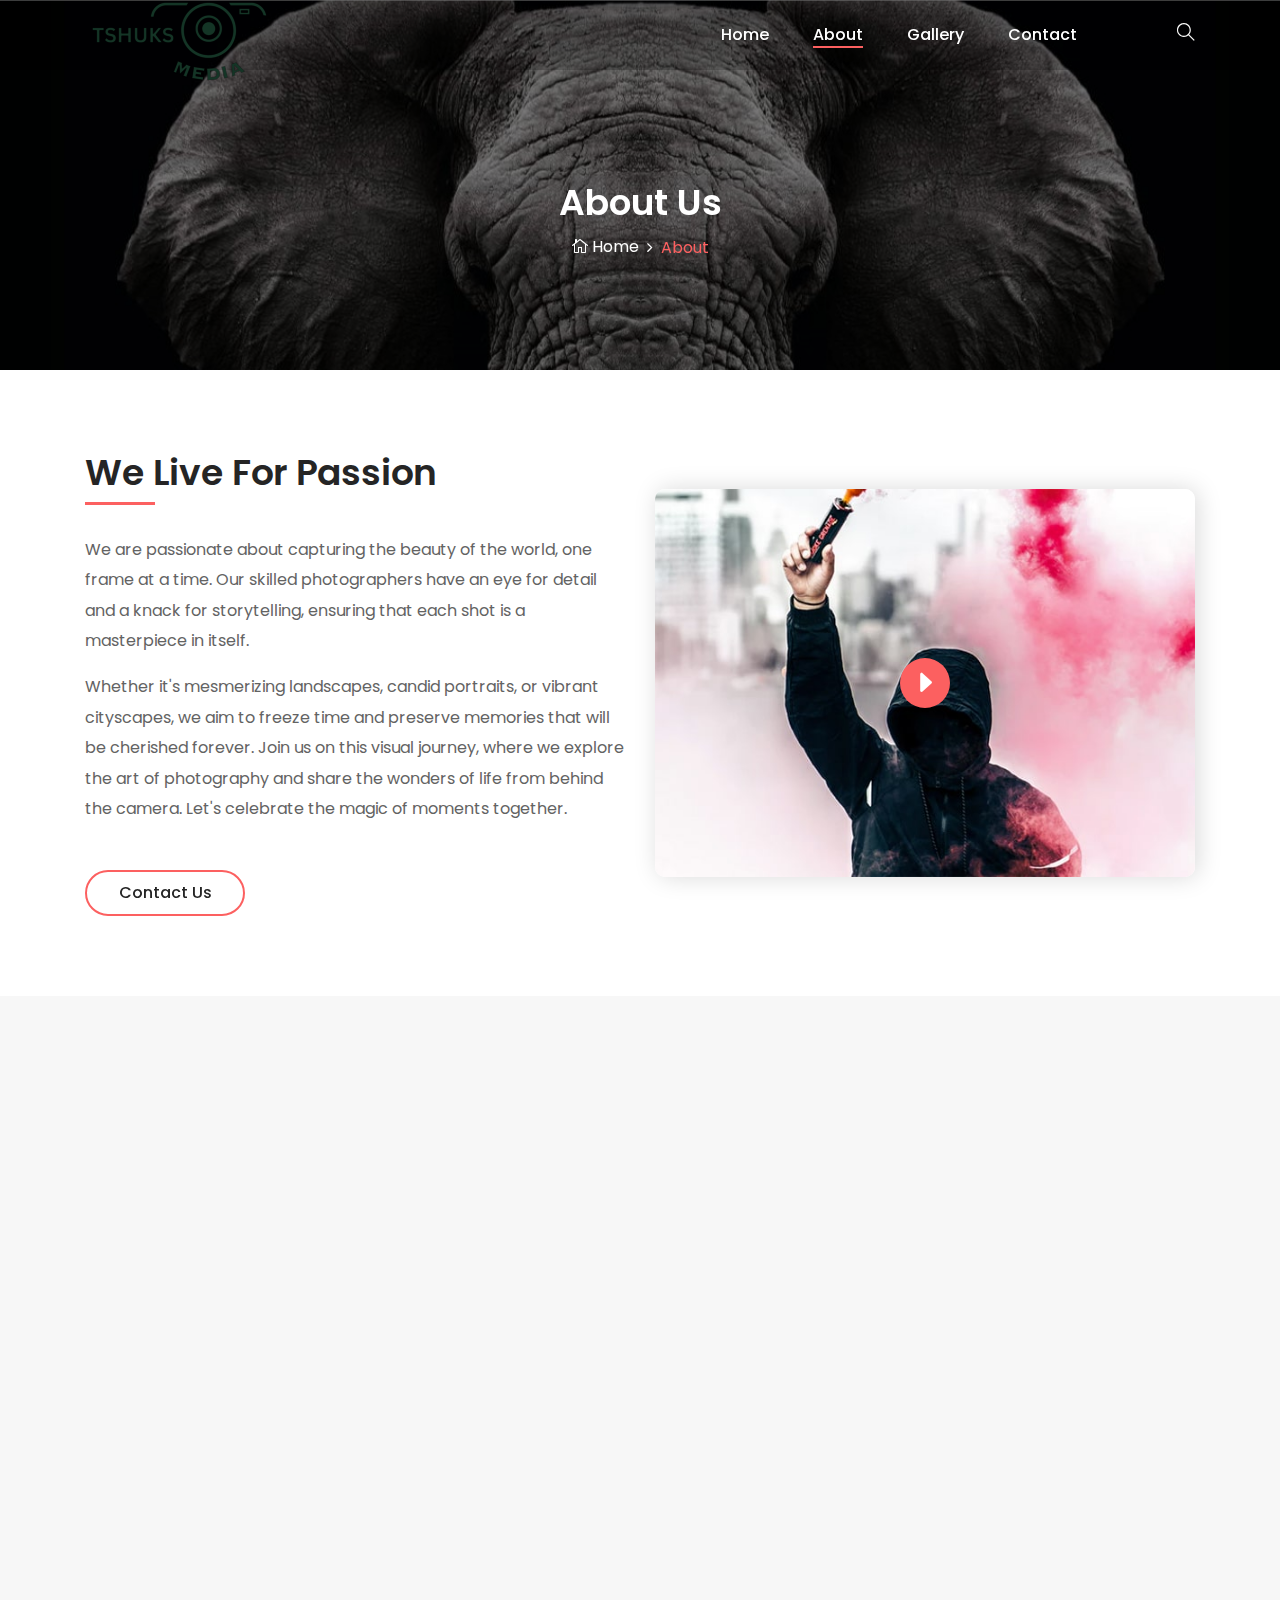
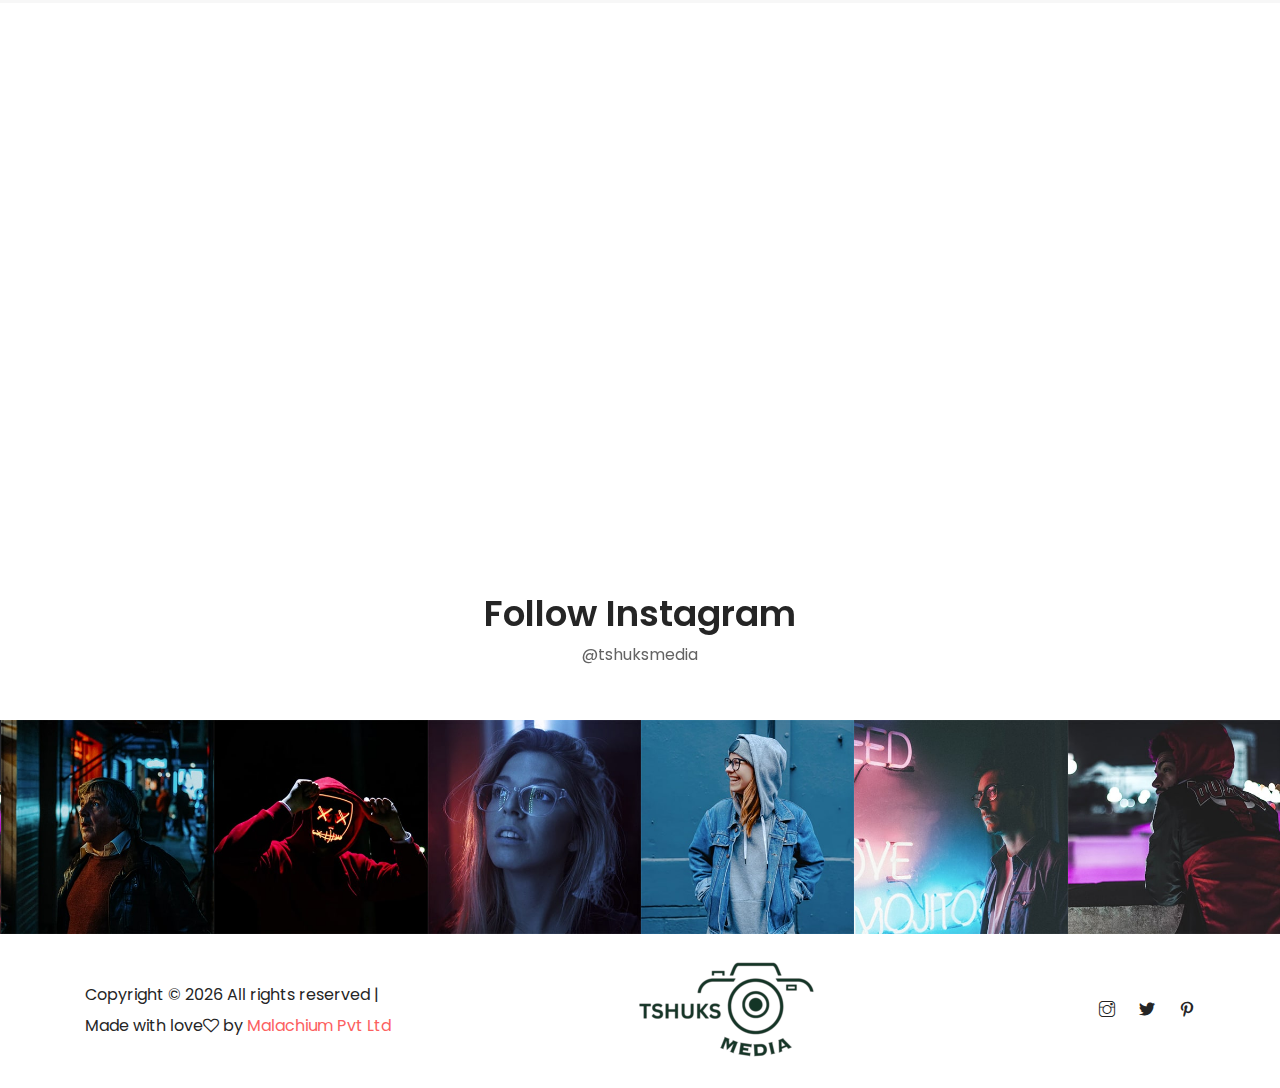
==== commit 452aa41b: "Second Commit" ====
--- a/about.html
+++ b/about.html
@@ -118,8 +118,13 @@
                     <div class="about-us-content mb-80">
                         <h3 class="wow fadeInUp" data-wow-delay="100ms">We Live For Passion</h3>
                         <div class="line wow fadeInUp" data-wow-delay="200ms"></div>
-                        <p class="wow fadeInUp" data-wow-delay="300ms">Lorem ipsum dolor sit amet, consectetur adipisicing elit, sed do eiusmod tempor incididunt ut labore et do sunt explicabo. Nemo enim ipsam et dolore magnam aliquam quaerat voluptatem.</p>
-                        <p class="wow fadeInUp" data-wow-delay="400ms">Lorem ipsum dolor sit amet, consectetur adipisicing elit, sed do eiusmod tempor incididunt ut labore et do sunt explicabo. Nemo enim ipsam et dolore magnam aliquam quaerat voluptatem.</p>
+                        <p class="wow fadeInUp" data-wow-delay="300ms">We are passionate about capturing the
+                        beauty of the world, one frame at a time. Our skilled photographers have an eye for detail and a knack for storytelling,
+                        ensuring that each shot is a masterpiece in itself.</p>
+                        <p class="wow fadeInUp" data-wow-delay="400ms">Whether it's mesmerizing landscapes, candid portraits, or vibrant
+                        cityscapes, we aim to freeze time and preserve memories that will be cherished forever. Join us on this visual journey,
+                        where we explore the art of photography and share the wonders of life from behind the camera. Let's celebrate the magic
+                        of moments together.</p>
                         <a class="btn alime-btn btn-2 mt-30 wow fadeInUp" data-wow-delay="500ms" href="#">Contact Us</a>
                     </div>
                 </div>
@@ -155,7 +160,8 @@
                             <i class="fa fa-film" aria-hidden="true"></i>
                         </div>
                         <h4>High Quality Images</h4>
-                        <p>Lorem ipsum dolor sit amet, consectetur isicing elit, sed do eiusmod tempor incididunt ut labore et dolore magna aliqua. Ut elit, sed do eiusmod te</p>
+                        <p>Discover the magic that unfolds when passion and expertise come together, and let our images tell stories that will
+                        leave a lasting impression.</p>
                     </div>
                 </div>
 
@@ -166,7 +172,8 @@
                             <i class="fa fa-pencil" aria-hidden="true"></i>
                         </div>
                         <h4>Abundant Experience</h4>
-                        <p>Lorem ipsum dolor sit amet, consectetur isicing elit, sed do eiusmod tempor incididunt ut labore et dolore magna aliqua. Ut elit, sed do eiusmod te</p>
+                        <p>From breathtaking landscapes to intimate portraits, our skilled photographers pour their hearts into each frame,
+                        ensuring that every detail is meticulously captured.</p>
                     </div>
                 </div>
 
@@ -176,8 +183,9 @@
                         <div class="chosse-us-icon">
                             <i class="fa fa-camera" aria-hidden="true"></i>
                         </div>
-                        <h4>Modern Equipments</h4>
-                        <p>Lorem ipsum dolor sit amet, consectetur isicing elit, sed do eiusmod tempor incididunt ut labore et dolore magna aliqua. Ut elit, sed do eiusmod te</p>
+                        <h4>Modern Equipment</h4>
+                        <p>We understand that the right tools can make all the difference in capturing the perfect shot, which is why we invest in
+                        state-of-the-art cameras, lenses, and lighting gear.</p>
                     </div>
                 </div>
             </div>
@@ -205,12 +213,7 @@
                         </div>
                         <h5>Events</h5>
                         <span>Photography</span>
-                        <div class="member-social-info">
-                            <a href="#"><i class="ti-facebook"></i></a>
-                            <a href="#"><i class="ti-twitter-alt"></i></a>
-                            <a href="#"><i class="ti-linkedin"></i></a>
-                            <a href="#"><i class="ti-pinterest"></i></a>
-                        </div>
+                       
                     </div>
                 </div>
 
@@ -222,12 +225,7 @@
                         </div>
                         <h5>Wedding</h5>
                         <span>Photography</span>
-                        <div class="member-social-info">
-                            <a href="#"><i class="ti-facebook"></i></a>
-                            <a href="#"><i class="ti-twitter-alt"></i></a>
-                            <a href="#"><i class="ti-linkedin"></i></a>
-                            <a href="#"><i class="ti-pinterest"></i></a>
-                        </div>
+                        
                     </div>
                 </div>
 
@@ -238,13 +236,8 @@
                             <img src="img/bg-img/21.jpg" alt="">
                         </div>
                         <h5>Photoshoots</h5>
-                        <span></span>
-                        <div class="member-social-info">
-                            <a href="#"><i class="ti-facebook"></i></a>
-                            <a href="#"><i class="ti-twitter-alt"></i></a>
-                            <a href="#"><i class="ti-linkedin"></i></a>
-                            <a href="#"><i class="ti-pinterest"></i></a>
-                        </div>
+                        <span>Photography</span>
+                       
                     </div>
                 </div>
 
@@ -256,12 +249,7 @@
                         </div>
                         <h5>Design</h5>
                         <span>Photography</span>
-                        <div class="member-social-info">
-                            <a href="#"><i class="ti-facebook"></i></a>
-                            <a href="#"><i class="ti-twitter-alt"></i></a>
-                            <a href="#"><i class="ti-linkedin"></i></a>
-                            <a href="#"><i class="ti-pinterest"></i></a>
-                        </div>
+                       
                     </div>
                 </div>
             </div>
@@ -370,10 +358,12 @@
                         </div>
                         <!-- Social Info -->
                         <div class="social-info">
-                            <a href="#"><i class="ti-facebook" aria-hidden="true"></i></a>
-                            <a href="#"><i class="ti-twitter-alt" aria-hidden="true"></i></a>
-                            <a href="#"><i class="ti-linkedin" aria-hidden="true"></i></a>
-                            <a href="#"><i class="ti-pinterest" aria-hidden="true"></i></a>
+                            <a href="https://instagram.com/tshuks.media.zw?igshid=OGQ5ZDc2ODk2ZA=="><i class="ti-instagram"
+                                    aria-hidden="true"></i></a>
+                            <a href="https://twitter.com/tshuks_media_zw?s=11&t=U2NA9WE1jhxSFelfBTlZ4g"><i class="ti-twitter-alt"
+                                    aria-hidden="true"></i></a>
+                        
+                            <a href="https://pin.it/6WiB9Sp"><i class="ti-pinterest" aria-hidden="true"></i></a>
                         </div>
                     </div>
                 </div>
